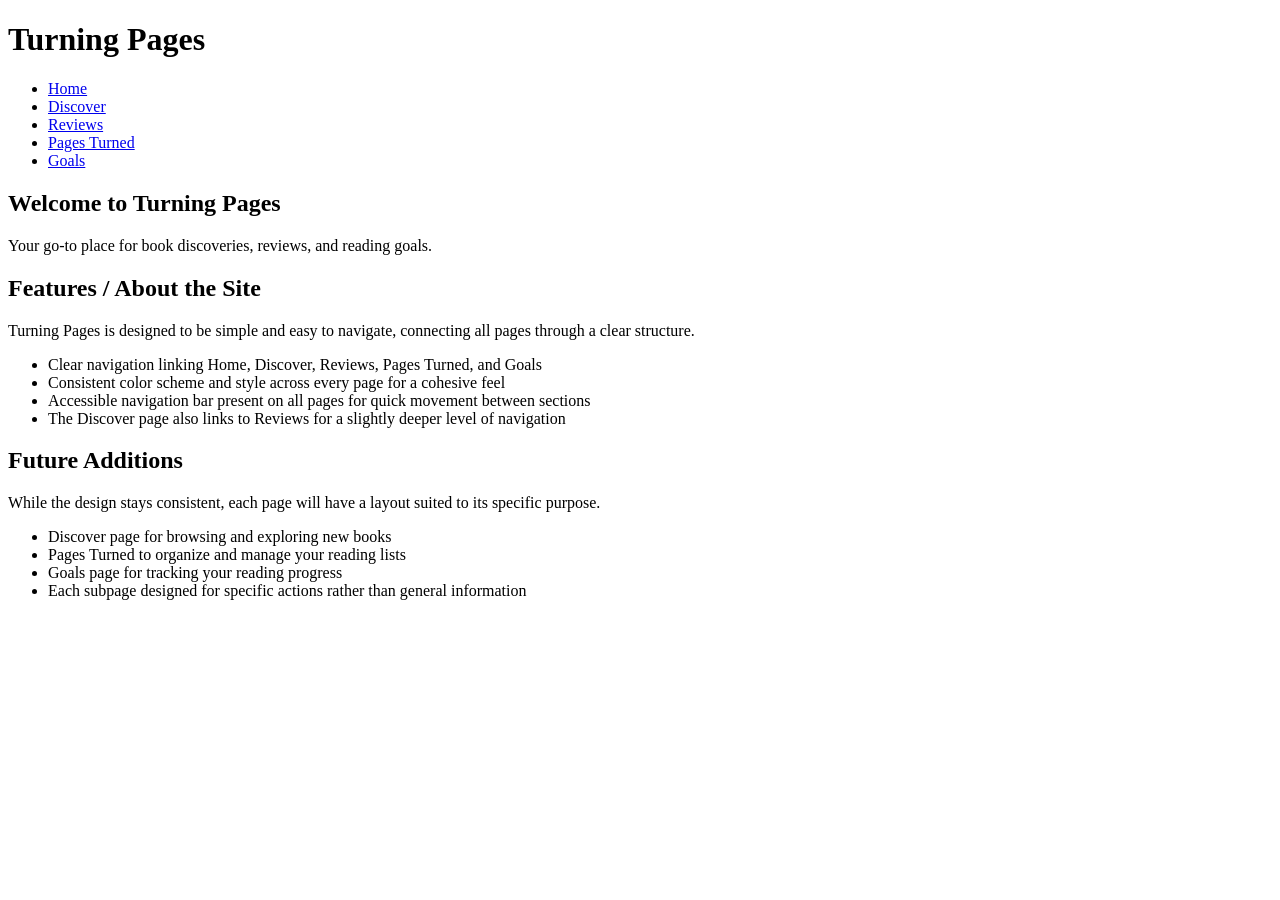
==== index.html @ 2f3bed2d "Initial Commit" ====
<!DOCTYPE html>
<html lang="en">
<head>
    <meta charset="UTF-8">
    <meta name="viewport" content="width=device-width, initial-scale=1.0">
    <title>Turning Pages</title>
</head>
<body>

    <header>
        <h1>Turning Pages</h1>
        <nav>
            <ul>
                <li><a href="index.html" class="active">Home</a></li>
                <li><a href="discover.html">Discover</a></li>
                <li><a href="reviews.html">Reviews</a></li>
                <li><a href="pagesTurned.html">Pages Turned</a></li>
                <li><a href="goals.html">Goals</a></li>
            </ul>
        </nav>
    </header>

    <main>

        <section>
            <h2>Welcome to Turning Pages</h2>
            <p>Your go-to place for book discoveries, reviews, and reading goals.</p>
        </section>

        <section>
            <h2>Features / About the Site</h2>
            <p>Turning Pages is designed to be simple and easy to navigate, connecting all pages through a clear structure.</p>
            <ul>
                <li>Clear navigation linking Home, Discover, Reviews, Pages Turned, and Goals</li>
                <li>Consistent color scheme and style across every page for a cohesive feel</li>
                <li>Accessible navigation bar present on all pages for quick movement between sections</li>
                <li>The Discover page also links to Reviews for a slightly deeper level of navigation</li>
            </ul>
        </section>

        <section>
            <h2>Future Additions</h2>
            <p>While the design stays consistent, each page will have a layout suited to its specific purpose.</p>
            <ul>
                <li>Discover page for browsing and exploring new books</li>
                <li>Pages Turned to organize and manage your reading lists</li>
                <li>Goals page for tracking your reading progress</li>
                <li>Each subpage designed for specific actions rather than general information</li>
            </ul>
        </section>

    </main>

</body>
</html>
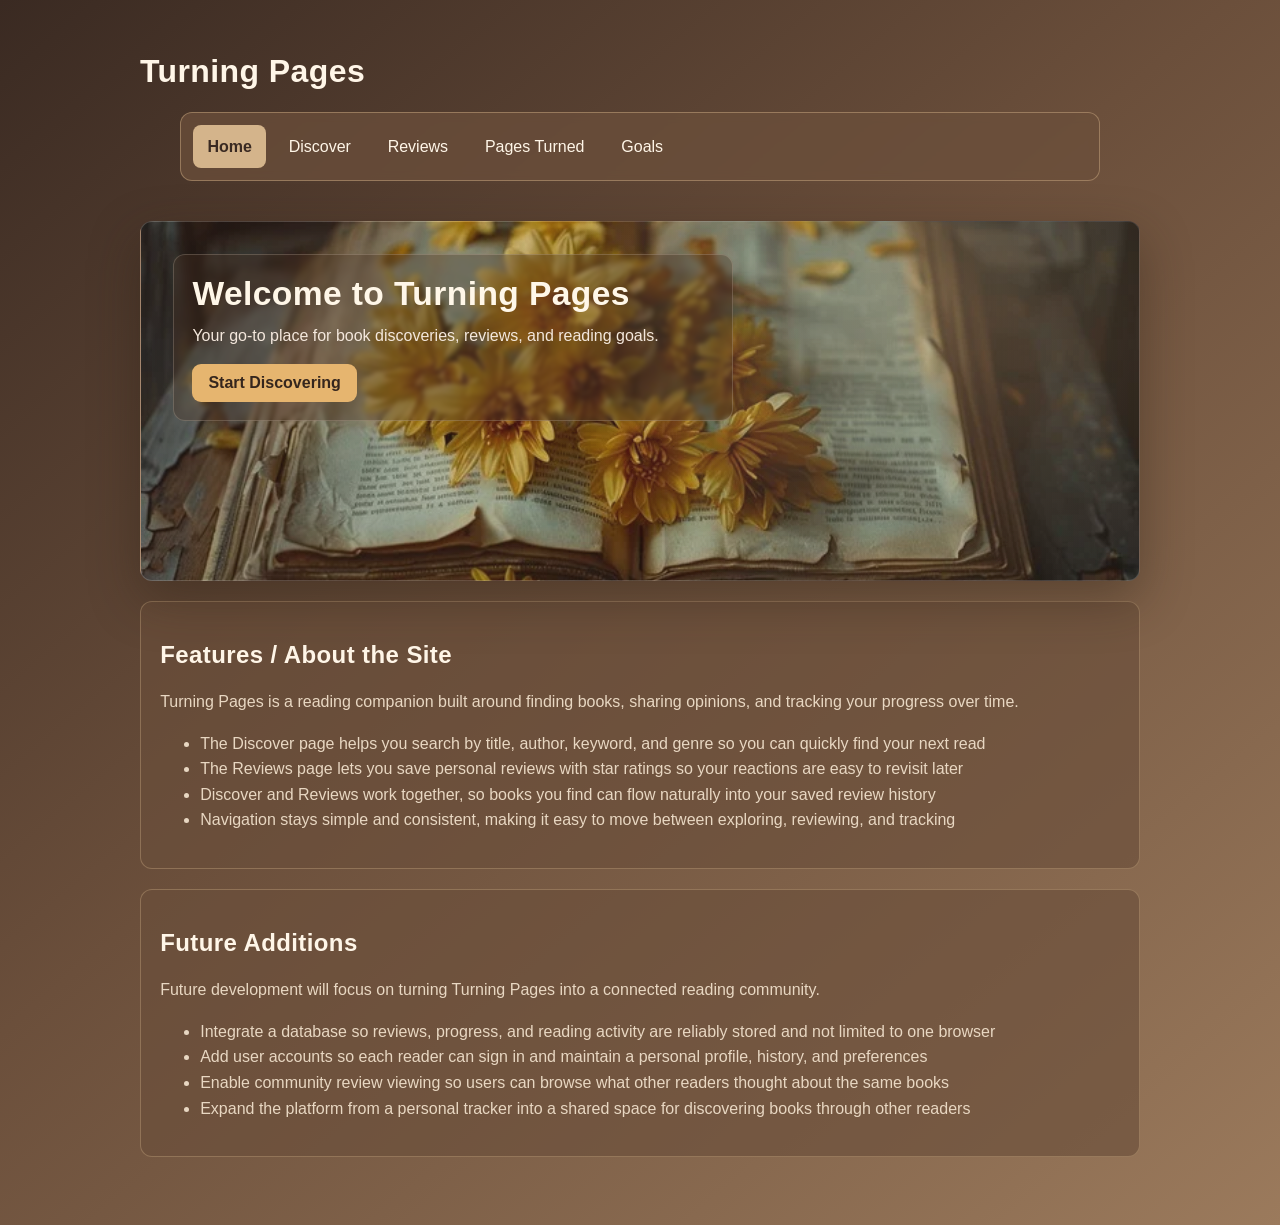
==== commit a1db7c09: "Milestone 5" ====
--- a/index.html
+++ b/index.html
@@ -4,8 +4,19 @@
     <meta charset="UTF-8">
     <meta name="viewport" content="width=device-width, initial-scale=1.0">
     <title>Turning Pages</title>
+    <link rel="stylesheet" href="style.css">
 </head>
-<body>
+<body class="is-loading">
+
+    <div id="site-loader" class="global-loader" role="status" aria-live="polite" aria-hidden="false">
+        <div class="book-loader" aria-hidden="true">
+            <div class="book-base"></div>
+            <div class="book-page page-one"></div>
+            <div class="book-page page-two"></div>
+            <div class="book-page page-three"></div>
+        </div>
+        <p id="site-loader-text" class="loader-text">Turning pages...</p>
+    </div>
 
     <header>
         <h1>Turning Pages</h1>
@@ -22,34 +33,39 @@
 
     <main>
 
-        <section>
-            <h2>Welcome to Turning Pages</h2>
-            <p>Your go-to place for book discoveries, reviews, and reading goals.</p>
+        <section class="home-hero">
+            <div class="home-hero-content">
+                <h2>Welcome to Turning Pages</h2>
+                <p>Your go-to place for book discoveries, reviews, and reading goals.</p>
+                <a class="home-hero-cta" href="discover.html">Start Discovering</a>
+            </div>
         </section>
 
         <section>
             <h2>Features / About the Site</h2>
-            <p>Turning Pages is designed to be simple and easy to navigate, connecting all pages through a clear structure.</p>
+            <p>Turning Pages is a reading companion built around finding books, sharing opinions, and tracking your progress over time.</p>
             <ul>
-                <li>Clear navigation linking Home, Discover, Reviews, Pages Turned, and Goals</li>
-                <li>Consistent color scheme and style across every page for a cohesive feel</li>
-                <li>Accessible navigation bar present on all pages for quick movement between sections</li>
-                <li>The Discover page also links to Reviews for a slightly deeper level of navigation</li>
+                <li>The Discover page helps you search by title, author, keyword, and genre so you can quickly find your next read</li>
+                <li>The Reviews page lets you save personal reviews with star ratings so your reactions are easy to revisit later</li>
+                <li>Discover and Reviews work together, so books you find can flow naturally into your saved review history</li>
+                <li>Navigation stays simple and consistent, making it easy to move between exploring, reviewing, and tracking</li>
             </ul>
         </section>
 
         <section>
             <h2>Future Additions</h2>
-            <p>While the design stays consistent, each page will have a layout suited to its specific purpose.</p>
+            <p>Future development will focus on turning Turning Pages into a connected reading community.</p>
             <ul>
-                <li>Discover page for browsing and exploring new books</li>
-                <li>Pages Turned to organize and manage your reading lists</li>
-                <li>Goals page for tracking your reading progress</li>
-                <li>Each subpage designed for specific actions rather than general information</li>
+                <li>Integrate a database so reviews, progress, and reading activity are reliably stored and not limited to one browser</li>
+                <li>Add user accounts so each reader can sign in and maintain a personal profile, history, and preferences</li>
+                <li>Enable community review viewing so users can browse what other readers thought about the same books</li>
+                <li>Expand the platform from a personal tracker into a shared space for discovering books through other readers</li>
             </ul>
         </section>
 
     </main>
 
+    <script src="main.js"></script>
+
 </body>
 </html>
--- a/style.css
+++ b/style.css
@@ -0,0 +1,792 @@
+:root {
+	--blue-deep: #3A2A22;
+	--blue-navy: #6B4F3B;
+	--blue-mid: #9B7A5C;
+	--blue-soft: #D4B48B;
+	--text-light: #FFF6E8;
+	--text-muted: #E8D7C2;
+	--accent-honey: #E6B56F;
+	--accent-cream: #F4DDB9;
+	--accent-ink: #35261D;
+}
+
+html {
+	scrollbar-width: thin;
+	scrollbar-color: var(--blue-soft) rgba(58, 42, 34, 0.7);
+}
+
+*::-webkit-scrollbar {
+	width: 12px;
+	height: 12px;
+}
+
+*::-webkit-scrollbar-track {
+	background: linear-gradient(180deg, rgba(107, 79, 59, 0.85), rgba(58, 42, 34, 0.9));
+	border-radius: 999px;
+}
+
+*::-webkit-scrollbar-thumb {
+	background: linear-gradient(180deg, var(--blue-soft), #E4C8A3);
+	border: 2px solid rgba(58, 42, 34, 0.9);
+	border-radius: 999px;
+}
+
+*::-webkit-scrollbar-thumb:hover {
+	background: linear-gradient(180deg, var(--text-light), var(--blue-soft));
+}
+
+*::-webkit-scrollbar-corner {
+	background: rgba(58, 42, 34, 0.9);
+}
+
+* {
+	box-sizing: border-box;
+}
+
+body {
+	margin: 0;
+	font-family: "Trebuchet MS", "Segoe UI", sans-serif;
+	color: var(--text-light);
+	background: linear-gradient(140deg, var(--blue-deep), var(--blue-navy) 45%, var(--blue-mid));
+	min-height: 100vh;
+}
+
+body.is-loading {
+	overflow: hidden;
+}
+
+body.modal-open {
+	overflow: hidden;
+}
+
+header,
+main,
+nav {
+	width: min(1000px, 92%);
+	margin: 0 auto;
+}
+
+header {
+	padding: 2rem 0 1rem;
+}
+
+h1,
+h2,
+h3 {
+	color: var(--text-light);
+	letter-spacing: 0.4px;
+}
+
+p,
+li {
+	color: var(--text-muted);
+	line-height: 1.6;
+}
+
+nav {
+	margin-top: 1.25rem;
+}
+
+nav ul {
+	list-style: none;
+	margin: 0;
+	padding: 0.75rem;
+	display: flex;
+	flex-wrap: wrap;
+	gap: 0.5rem;
+	background: rgba(107, 79, 59, 0.75);
+	border: 1px solid rgba(212, 180, 139, 0.45);
+	border-radius: 12px;
+	backdrop-filter: blur(5px);
+}
+
+nav a {
+	display: inline-block;
+	padding: 0.55rem 0.9rem;
+	color: var(--text-light);
+	text-decoration: none;
+	border-radius: 8px;
+	transition: background-color 0.2s ease, color 0.2s ease;
+}
+
+nav a:hover,
+nav a:focus-visible {
+	background-color: var(--blue-soft);
+	color: var(--blue-deep);
+}
+
+nav a.active {
+	background-color: var(--blue-soft);
+	color: var(--blue-deep);
+	font-weight: 700;
+}
+
+main {
+	padding: 1.5rem 0 3rem;
+}
+
+section {
+	margin-bottom: 1.25rem;
+	padding: 1.2rem;
+	background: rgba(107, 79, 59, 0.65);
+	border: 1px solid rgba(212, 180, 139, 0.35);
+	border-radius: 12px;
+}
+
+.home-hero {
+	position: relative;
+	overflow: hidden;
+	min-height: 360px;
+	padding: 2rem;
+	background:
+		linear-gradient(110deg, rgba(58, 42, 34, 0.42) 8%, rgba(107, 79, 59, 0.22) 40%, rgba(49, 35, 28, 0.2) 100%),
+		url("floral-vintage-book-stockcake.webp") center 40%/cover no-repeat,
+		linear-gradient(130deg, #4f3728 0%, #7e5c45 48%, #b38b67 100%);
+	border: 1px solid rgba(255, 241, 228, 0.2);
+	box-shadow: 0 18px 50px rgba(44, 30, 18, 0.42);
+}
+
+.home-hero::after {
+	content: "";
+	position: absolute;
+	inset: 0;
+	background: radial-gradient(circle at 80% 20%, rgba(255, 226, 170, 0.26), transparent 45%);
+	pointer-events: none;
+}
+
+.home-hero-content {
+	position: relative;
+	z-index: 1;
+	max-width: 560px;
+	background: rgba(77, 54, 38, 0.33);
+	border: 1px solid rgba(255, 241, 228, 0.18);
+	backdrop-filter: blur(2px);
+	padding: 1.1rem 1.15rem;
+	border-radius: 12px;
+}
+
+.home-hero-kicker {
+	margin: 0 0 0.35rem;
+	text-transform: uppercase;
+	letter-spacing: 1.2px;
+	font-size: 0.76rem;
+	font-weight: 700;
+	color: #ffeac8;
+}
+
+.home-hero-content h2 {
+	margin: 0 0 0.55rem;
+	font-size: clamp(1.45rem, 2.8vw, 2.1rem);
+	line-height: 1.25;
+	color: #fff7e8;
+}
+
+.home-hero-content p {
+	margin: 0;
+	color: #f4e8dd;
+}
+
+.home-hero-cta {
+	display: inline-block;
+	margin-top: 0.95rem;
+	padding: 0.62rem 1rem;
+	border-radius: 9px;
+	background: var(--accent-honey);
+	color: var(--accent-ink);
+	font-weight: 700;
+	text-decoration: none;
+	transition: transform 0.2s ease, background-color 0.2s ease;
+}
+
+.home-hero-cta:hover,
+.home-hero-cta:focus-visible {
+	background: var(--accent-cream);
+	color: var(--accent-ink);
+	transform: translateY(-1px);
+}
+
+a {
+	color: #FFFFFF;
+}
+
+a:hover,
+a:focus-visible {
+	color: var(--blue-soft);
+}
+
+.global-loader {
+	position: fixed;
+	inset: 0;
+	display: grid;
+	place-items: center;
+	gap: 0.85rem;
+	background: radial-gradient(circle at 30% 20%, rgba(212, 180, 139, 0.2), rgba(58, 42, 34, 0.95));
+	z-index: 100;
+	opacity: 1;
+	transition: opacity 0.25s ease;
+}
+
+.global-loader.hidden {
+	opacity: 0;
+	pointer-events: none;
+}
+
+.book-loader {
+	position: relative;
+	width: 94px;
+	height: 70px;
+	perspective: 240px;
+}
+
+.book-base {
+	position: absolute;
+	left: 0;
+	bottom: 0;
+	width: 94px;
+	height: 58px;
+	border-radius: 7px;
+	background: linear-gradient(140deg, var(--blue-soft), var(--text-light));
+	box-shadow: 0 10px 30px rgba(58, 42, 34, 0.45);
+}
+
+.book-page {
+	position: absolute;
+	left: 8px;
+	top: 6px;
+	width: 77px;
+	height: 50px;
+	border-radius: 5px;
+	transform-origin: left center;
+	background: linear-gradient(120deg, #FFF8EB, #F2E2CB);
+	opacity: 0.98;
+	animation: turn-page 1.35s linear infinite;
+}
+
+.book-page.page-two {
+	animation-delay: 0.45s;
+	background: linear-gradient(120deg, #F9EEDC, #EED8B6);
+}
+
+.book-page.page-three {
+	animation-delay: 0.9s;
+	background: linear-gradient(120deg, #F3E4CF, #E5CBA2);
+}
+
+.loader-text {
+	margin: 0;
+	font-weight: 700;
+	letter-spacing: 0.45px;
+	color: var(--text-light);
+}
+
+@keyframes turn-page {
+	0% {
+		transform: rotateY(0deg);
+		opacity: 0.95;
+	}
+	35% {
+		transform: rotateY(-90deg);
+		opacity: 0.75;
+	}
+	70% {
+		transform: rotateY(-180deg);
+		opacity: 0.2;
+	}
+	100% {
+		transform: rotateY(-180deg);
+		opacity: 0;
+	}
+}
+
+.search-form label {
+	display: block;
+	margin-bottom: 0.55rem;
+	font-weight: 700;
+	color: var(--text-light);
+}
+
+.search-row {
+	display: flex;
+	gap: 0.7rem;
+	align-items: center;
+}
+
+.search-row input,
+.search-row select {
+	flex: 1;
+	padding: 0.7rem 0.8rem;
+	border-radius: 8px;
+	border: 1px solid var(--blue-soft);
+	background: rgba(58, 42, 34, 0.75);
+	color: var(--text-light);
+	font-size: 1rem;
+}
+
+.search-row .genre-input {
+	flex: 0.8;
+	min-width: 165px;
+}
+
+.search-row input::placeholder {
+	color: var(--text-muted);
+}
+
+.search-row button {
+	padding: 0.72rem 1rem;
+	border: 0;
+	border-radius: 8px;
+	background: var(--accent-honey);
+	color: var(--accent-ink);
+	font-weight: 700;
+	cursor: pointer;
+}
+
+.search-row button:hover,
+.search-row button:focus-visible {
+	background: var(--accent-cream);
+}
+
+.search-status {
+	margin-top: 0.85rem;
+	margin-bottom: 1rem;
+	font-size: 0.96rem;
+	color: var(--text-muted);
+}
+
+.top-books-refresh {
+	padding: 0.58rem 0.9rem;
+	border: 1px solid rgba(212, 180, 139, 0.6);
+	border-radius: 8px;
+	background: rgba(58, 42, 34, 0.7);
+	color: var(--text-light);
+	font-weight: 700;
+	cursor: pointer;
+}
+
+.top-books-refresh:hover,
+.top-books-refresh:focus-visible {
+	background: var(--blue-mid);
+}
+
+.book-results {
+	display: grid;
+	grid-template-columns: repeat(auto-fill, minmax(170px, 1fr));
+	gap: 0.95rem;
+}
+
+.book-card {
+	border: 1px solid rgba(212, 180, 139, 0.35);
+	border-radius: 10px;
+	padding: 0.7rem;
+	text-align: left;
+	background: rgba(58, 42, 34, 0.62);
+	color: var(--text-light);
+	cursor: pointer;
+	transition: transform 0.2s ease, border-color 0.2s ease;
+}
+
+.book-card:hover,
+.book-card:focus-visible {
+	transform: translateY(-2px);
+	border-color: var(--blue-soft);
+}
+
+.book-card img {
+	width: 100%;
+	height: 220px;
+	object-fit: cover;
+	border-radius: 8px;
+	background: var(--blue-mid);
+}
+
+.book-card h3 {
+	margin: 0.65rem 0 0.45rem;
+	font-size: 1rem;
+	line-height: 1.35;
+}
+
+.book-card p {
+	margin: 0;
+	font-size: 0.85rem;
+	line-height: 1.4;
+}
+
+.card-year {
+	margin-top: 0.3rem;
+	color: var(--blue-soft);
+}
+
+.modal {
+	position: fixed;
+	inset: 0;
+	background: rgba(58, 42, 34, 0.8);
+	display: none;
+	align-items: center;
+	justify-content: center;
+	padding: 1rem;
+	z-index: 50;
+}
+
+.modal.open {
+	display: flex;
+}
+
+.modal-content {
+	position: relative;
+	width: min(800px, 95vw);
+	max-height: 88vh;
+	overflow-y: auto;
+	background: linear-gradient(160deg, var(--blue-navy), var(--blue-mid));
+	border: 1px solid rgba(212, 180, 139, 0.55);
+	border-radius: 12px;
+	padding: 1rem;
+}
+
+.modal-close {
+	position: sticky;
+	top: 0;
+	margin-left: auto;
+	display: block;
+	padding: 0.45rem 0.75rem;
+	border: 0;
+	border-radius: 8px;
+	background: var(--accent-honey);
+	color: var(--accent-ink);
+	font-weight: 700;
+	cursor: pointer;
+}
+
+.book-detail {
+	display: grid;
+	grid-template-columns: 220px 1fr;
+	gap: 1rem;
+	margin-top: 0.7rem;
+}
+
+.detail-cover {
+	width: 100%;
+	max-width: 220px;
+	border-radius: 10px;
+	background: var(--blue-deep);
+}
+
+.detail-list {
+	padding-left: 1.05rem;
+	color: var(--text-muted);
+}
+
+.detail-list li {
+	margin-bottom: 0.3rem;
+}
+
+.review-link-button {
+	display: inline-block;
+	margin-top: 0.8rem;
+	padding: 0.65rem 0.95rem;
+	border-radius: 9px;
+	background: var(--accent-honey);
+	color: var(--accent-ink);
+	font-weight: 700;
+	text-decoration: none;
+	transition: transform 0.2s ease, background-color 0.2s ease;
+}
+
+.review-link-button:hover,
+.review-link-button:focus-visible {
+	background: var(--accent-cream);
+	transform: translateY(-1px);
+	color: var(--accent-ink);
+}
+
+.review-prefill-note {
+	margin-bottom: 0.9rem;
+	font-weight: 700;
+	color: var(--blue-soft);
+}
+
+.review-form {
+	display: grid;
+	gap: 0.6rem;
+}
+
+.review-form label {
+	font-weight: 700;
+	color: var(--text-light);
+}
+
+.review-form input,
+.review-form select,
+.review-form textarea {
+	width: 100%;
+	padding: 0.72rem 0.8rem;
+	border-radius: 8px;
+	border: 1px solid var(--blue-soft);
+	background: rgba(58, 42, 34, 0.72);
+	color: var(--text-light);
+	font: inherit;
+}
+
+.review-form textarea {
+	resize: vertical;
+	min-height: 120px;
+}
+
+.star-rating {
+	display: inline-flex;
+	gap: 0.2rem;
+	align-items: center;
+}
+
+.review-form .star-btn {
+	padding: 0;
+	margin: 0;
+	background: transparent;
+	border: 0;
+	color: var(--blue-soft);
+	font-size: 1.9rem;
+	line-height: 1;
+	cursor: pointer;
+	transition: transform 0.15s ease, color 0.15s ease;
+	width: 1.9rem;
+}
+
+.review-form .star-btn.star-full {
+	color: #ffd15a;
+}
+
+.review-form .star-btn.star-half {
+	background: linear-gradient(90deg, #ffd15a 50%, var(--blue-soft) 50%);
+	-webkit-background-clip: text;
+	background-clip: text;
+	color: transparent;
+	-webkit-text-fill-color: transparent;
+}
+
+.review-form .star-btn.star-empty {
+	color: var(--blue-soft);
+}
+
+.review-form .star-btn:hover,
+.review-form .star-btn:focus-visible {
+	color: #ffe082;
+	transform: translateY(-1px);
+	outline: none;
+}
+
+.star-rating-status {
+	margin: 0;
+	font-size: 0.9rem;
+	color: var(--text-muted);
+}
+
+.review-form-actions button {
+	margin-top: 0.45rem;
+	justify-self: start;
+	padding: 0.7rem 1rem;
+	border: 0;
+	border-radius: 8px;
+	background: var(--accent-honey);
+	color: var(--accent-ink);
+	font-weight: 700;
+	cursor: pointer;
+}
+
+.review-form-actions button:hover,
+.review-form-actions button:focus-visible {
+	background: var(--accent-cream);
+}
+
+.review-form-actions {
+	display: flex;
+	gap: 0.6rem;
+	margin-top: 0.4rem;
+}
+
+.review-form-actions button {
+	min-width: 145px;
+	height: 42px;
+	margin-top: 0;
+	display: inline-flex;
+	align-items: center;
+	justify-content: center;
+}
+
+.review-form .secondary-action {
+	background: rgba(58, 42, 34, 0.8);
+	color: var(--text-light);
+	border: 1px solid var(--blue-soft);
+}
+
+.review-form .secondary-action:hover,
+.review-form .secondary-action:focus-visible {
+	background: var(--blue-mid);
+	color: var(--text-light);
+}
+
+.saved-reviews {
+	display: grid;
+	gap: 0.85rem;
+}
+
+.saved-review-card {
+	display: grid;
+	grid-template-columns: 95px 1fr;
+	gap: 0.9rem;
+	align-items: start;
+	padding: 0.95rem;
+	border-radius: 10px;
+	border: 1px solid rgba(212, 180, 139, 0.38);
+	background: rgba(58, 42, 34, 0.55);
+}
+
+.saved-review-cover {
+	width: 95px;
+	height: 138px;
+	object-fit: cover;
+	border-radius: 8px;
+	background: var(--blue-mid);
+}
+
+.saved-review-content {
+	min-width: 0;
+}
+
+.saved-review-card h3 {
+	margin: 0 0 0.35rem;
+}
+
+.saved-review-meta {
+	margin: 0 0 0.4rem;
+	color: var(--blue-soft);
+	font-weight: 700;
+}
+
+.saved-review-stars {
+	margin: 0 0 0.45rem;
+	font-size: 1.05rem;
+	letter-spacing: 0.06em;
+	color: #ffd15a;
+}
+
+.saved-star {
+	display: inline-block;
+	font-size: 1.05rem;
+	line-height: 1;
+	margin-right: 0.06rem;
+}
+
+.saved-star-full {
+	color: #ffd15a;
+}
+
+.saved-star-half {
+	background: linear-gradient(90deg, #ffd15a 50%, var(--blue-soft) 50%);
+	-webkit-background-clip: text;
+	background-clip: text;
+	color: transparent;
+	-webkit-text-fill-color: transparent;
+}
+
+.saved-star-empty {
+	color: var(--blue-soft);
+}
+
+.saved-review-date {
+	margin: 0.5rem 0 0;
+	font-size: 0.85rem;
+	color: var(--text-muted);
+}
+
+.saved-review-actions {
+	display: flex;
+	gap: 0.55rem;
+	margin-top: 0.65rem;
+}
+
+.sr-only {
+	position: absolute;
+	width: 1px;
+	height: 1px;
+	padding: 0;
+	margin: -1px;
+	overflow: hidden;
+	clip: rect(0, 0, 0, 0);
+	white-space: nowrap;
+	border: 0;
+}
+
+.saved-review-actions button {
+	width: 38px;
+	height: 38px;
+	padding: 0;
+	border-radius: 999px;
+	border: 1px solid var(--blue-soft);
+	background: rgba(58, 42, 34, 0.75);
+	color: var(--text-light);
+	cursor: pointer;
+	font-weight: 700;
+	display: grid;
+	place-items: center;
+	font-size: 1rem;
+}
+
+.saved-review-actions button:hover,
+.saved-review-actions button:focus-visible {
+	background: var(--blue-mid);
+}
+
+.review-delete-btn {
+	border-color: #CDA1B5;
+	color: #FADBE8;
+}
+
+.review-delete-btn:hover,
+.review-delete-btn:focus-visible {
+	background: #7B3D60;
+	color: #FFF0F7;
+}
+
+@media (max-width: 640px) {
+	header {
+		padding-top: 1.4rem;
+	}
+
+	nav ul {
+		gap: 0.35rem;
+		padding: 0.6rem;
+	}
+
+	nav a {
+		padding: 0.45rem 0.75rem;
+	}
+
+	.search-row {
+		flex-direction: column;
+		align-items: stretch;
+	}
+
+	.book-results {
+		grid-template-columns: repeat(auto-fill, minmax(145px, 1fr));
+	}
+
+	.book-card img {
+		height: 190px;
+	}
+
+	.book-detail {
+		grid-template-columns: 1fr;
+	}
+
+	.detail-cover {
+		max-width: 190px;
+	}
+
+	.saved-review-card {
+		grid-template-columns: 1fr;
+	}
+
+	.saved-review-cover {
+		width: 110px;
+		height: 160px;
+	}
+}
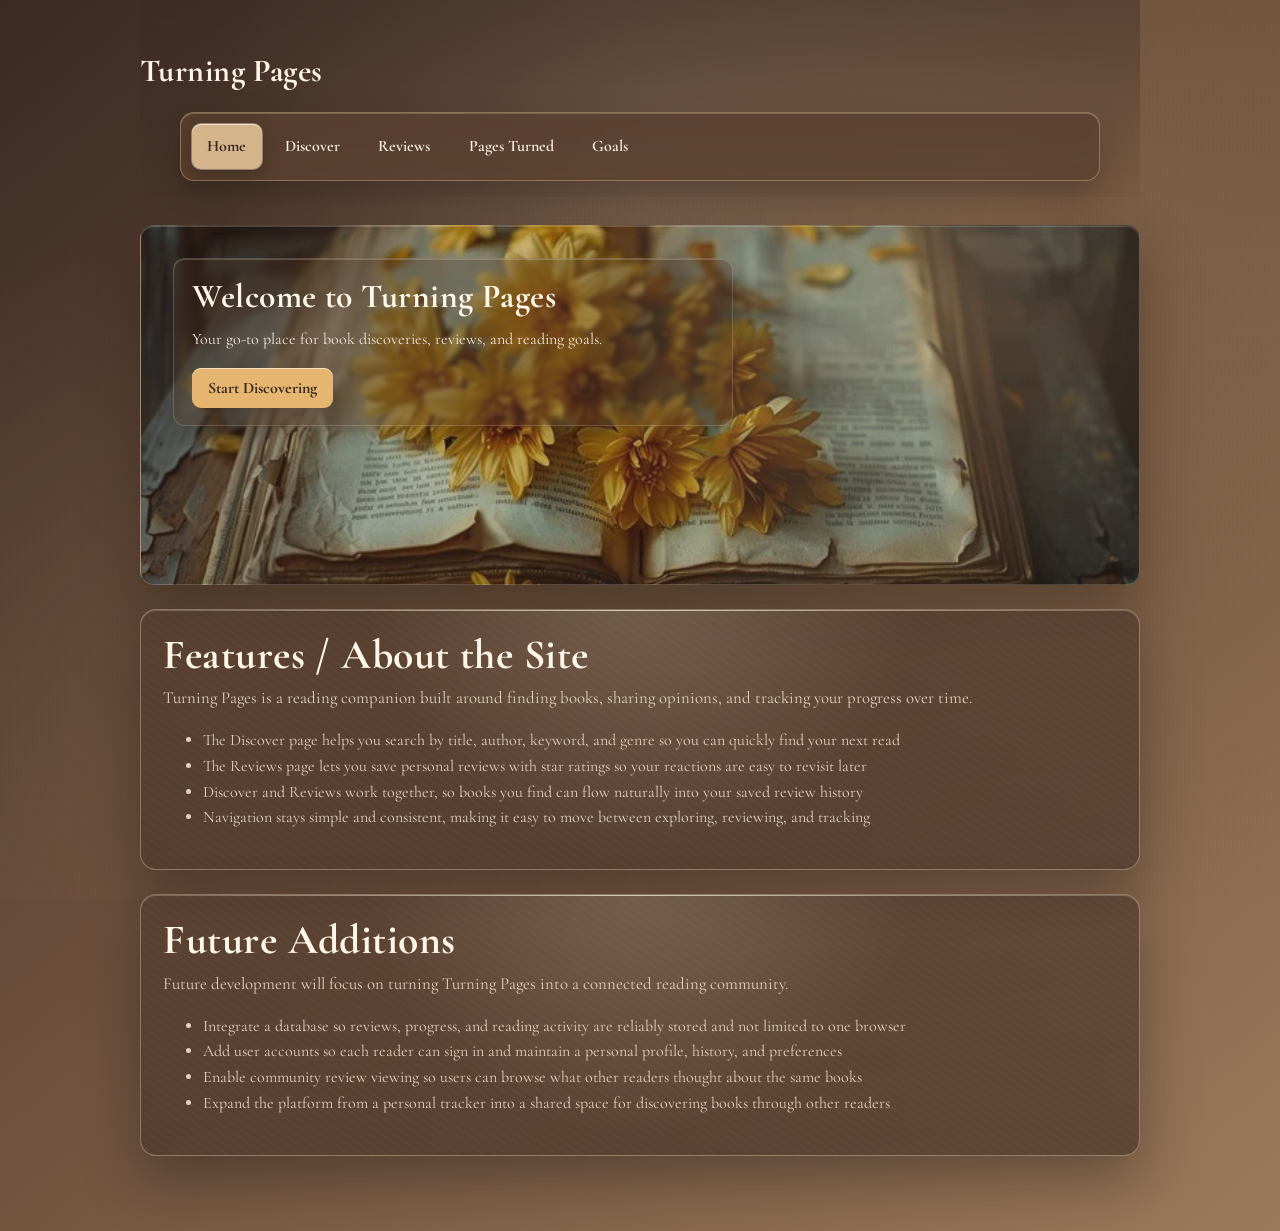
==== commit 88c7d623: "Style Changes" ====
--- a/index.html
+++ b/index.html
@@ -6,7 +6,7 @@
     <title>Turning Pages</title>
     <link rel="stylesheet" href="style.css">
 </head>
-<body class="is-loading">
+<body class="is-loading serif-everywhere">
 
     <div id="site-loader" class="global-loader" role="status" aria-live="polite" aria-hidden="false">
         <div class="book-loader" aria-hidden="true">
--- a/style.css
+++ b/style.css
@@ -1,13 +1,29 @@
+@import url("https://fonts.googleapis.com/css2?family=Cormorant+Garamond:wght@600;700&family=Source+Sans+3:wght@400;600;700&display=swap");
+
 :root {
+	--font-heading: "Cormorant Garamond", Georgia, serif;
+	--font-body: "Source Sans 3", "Trebuchet MS", "Segoe UI", sans-serif;
 	--blue-deep: #3A2A22;
 	--blue-navy: #6B4F3B;
 	--blue-mid: #9B7A5C;
 	--blue-soft: #D4B48B;
+	--blue-soft-light: #E4C8A3;
 	--text-light: #FFF6E8;
 	--text-muted: #E8D7C2;
+	--text-kicker: #ffeac8;
 	--accent-honey: #E6B56F;
 	--accent-cream: #F4DDB9;
 	--accent-ink: #35261D;
+	--star-gold: #ffd15a;
+	--star-gold-hover: #ffe082;
+	--delete-bg: #7B3D60;
+	--delete-text: #FFF0F7;
+	--surface-1: rgba(107, 79, 59, 0.65);
+	--surface-2: rgba(84, 61, 46, 0.72);
+	--elev-low: 0 8px 20px rgba(27, 19, 13, 0.22);
+	--elev-mid: 0 16px 36px rgba(26, 18, 12, 0.3);
+	--elev-high: 0 24px 56px rgba(22, 15, 10, 0.36);
+	--edge-light: inset 0 1px 0 rgba(255, 242, 224, 0.2);
 }
 
 html {
@@ -26,7 +42,7 @@
 }
 
 *::-webkit-scrollbar-thumb {
-	background: linear-gradient(180deg, var(--blue-soft), #E4C8A3);
+	background: linear-gradient(180deg, var(--blue-soft), var(--blue-soft-light));
 	border: 2px solid rgba(58, 42, 34, 0.9);
 	border-radius: 999px;
 }
@@ -45,10 +61,39 @@
 
 body {
 	margin: 0;
-	font-family: "Trebuchet MS", "Segoe UI", sans-serif;
-	color: var(--text-light);
-	background: linear-gradient(140deg, var(--blue-deep), var(--blue-navy) 45%, var(--blue-mid));
+	font-family: var(--font-body);
+	color: var(--text-light);
+	background:
+		radial-gradient(circle at 78% 14%, rgba(227, 187, 136, 0.15), transparent 34%),
+		linear-gradient(140deg, var(--blue-deep), var(--blue-navy) 45%, var(--blue-mid));
 	min-height: 100vh;
+}
+
+body.serif-everywhere {
+	--font-body: var(--font-heading);
+}
+
+body::before {
+	content: "";
+	position: fixed;
+	inset: 0;
+	background:
+		radial-gradient(circle at 50% 18%, rgba(246, 221, 187, 0.16), transparent 45%),
+		radial-gradient(circle at 15% 80%, rgba(155, 122, 92, 0.15), transparent 38%);
+	pointer-events: none;
+	z-index: -1;
+}
+
+body::after {
+	content: "";
+	position: fixed;
+	inset: 0;
+	background:
+		repeating-linear-gradient(0deg, rgba(255, 248, 235, 0.015) 0, rgba(255, 248, 235, 0.015) 1px, transparent 1px, transparent 3px),
+		repeating-linear-gradient(90deg, rgba(52, 38, 29, 0.03) 0, rgba(52, 38, 29, 0.03) 1px, transparent 1px, transparent 4px);
+	opacity: 0.4;
+	pointer-events: none;
+	z-index: -1;
 }
 
 body.is-loading {
@@ -68,18 +113,25 @@
 
 header {
 	padding: 2rem 0 1rem;
+	position: sticky;
+	top: 0;
+	z-index: 20;
+	backdrop-filter: blur(8px);
+	background: linear-gradient(to bottom, rgba(58, 42, 34, 0.42), rgba(58, 42, 34, 0.05));
 }
 
 h1,
 h2,
 h3 {
 	color: var(--text-light);
-	letter-spacing: 0.4px;
+	font-family: var(--font-heading);
+	letter-spacing: 0.45px;
+	line-height: 1.15;
 }
 
 p,
 li {
-	color: var(--text-muted);
+	color: #e4d2bf;
 	line-height: 1.6;
 }
 
@@ -90,47 +142,104 @@
 nav ul {
 	list-style: none;
 	margin: 0;
-	padding: 0.75rem;
+	padding: 0.7rem;
 	display: flex;
 	flex-wrap: wrap;
 	gap: 0.5rem;
-	background: rgba(107, 79, 59, 0.75);
+	background: rgba(91, 65, 48, 0.78);
 	border: 1px solid rgba(212, 180, 139, 0.45);
-	border-radius: 12px;
-	backdrop-filter: blur(5px);
+	border-radius: 14px;
+	backdrop-filter: blur(10px);
+	box-shadow: var(--elev-mid), var(--edge-light);
 }
 
 nav a {
 	display: inline-block;
-	padding: 0.55rem 0.9rem;
+	padding: 0.62rem 0.95rem;
 	color: var(--text-light);
 	text-decoration: none;
-	border-radius: 8px;
-	transition: background-color 0.2s ease, color 0.2s ease;
+	border-radius: 9px;
+	font-weight: 600;
+	transition: background-color 0.2s ease, color 0.2s ease, transform 0.2s ease, box-shadow 0.2s ease;
 }
 
 nav a:hover,
 nav a:focus-visible {
 	background-color: var(--blue-soft);
 	color: var(--blue-deep);
+	transform: translateY(-1px);
+	box-shadow: inset 0 1px 0 rgba(255, 246, 232, 0.55);
 }
 
 nav a.active {
 	background-color: var(--blue-soft);
 	color: var(--blue-deep);
 	font-weight: 700;
+	box-shadow: 0 0 0 1px rgba(255, 246, 232, 0.4), 0 7px 15px rgba(39, 28, 20, 0.34), inset 0 1px 0 rgba(255, 246, 232, 0.72);
 }
 
 main {
-	padding: 1.5rem 0 3rem;
+	padding: 1.7rem 0 3.2rem;
 }
 
 section {
-	margin-bottom: 1.25rem;
-	padding: 1.2rem;
-	background: rgba(107, 79, 59, 0.65);
+	margin-bottom: 1.5rem;
+	padding: 1.4rem;
+	background: var(--surface-1);
 	border: 1px solid rgba(212, 180, 139, 0.35);
-	border-radius: 12px;
+	border-radius: 14px;
+	box-shadow: var(--elev-mid), var(--edge-light);
+}
+
+main section:not(.home-hero),
+.discover-panel {
+	position: relative;
+	overflow: hidden;
+	background: linear-gradient(175deg, var(--surface-2), rgba(72, 52, 39, 0.7));
+	border: 1px solid rgba(245, 223, 192, 0.36);
+	border-radius: 16px;
+	box-shadow: var(--elev-high), var(--edge-light);
+}
+
+main section:not(.home-hero)::before,
+.discover-panel::before {
+	content: "";
+	position: absolute;
+	inset: 0;
+	background:
+		repeating-linear-gradient(35deg, rgba(255, 247, 232, 0.015) 0, rgba(255, 247, 232, 0.015) 2px, transparent 2px, transparent 7px),
+		radial-gradient(circle at 50% -15%, rgba(255, 238, 210, 0.18), transparent 48%);
+	pointer-events: none;
+}
+
+main section:not(.home-hero)::after,
+.discover-panel::after {
+	content: "";
+	position: absolute;
+	left: 0;
+	right: 0;
+	top: 0;
+	height: 1px;
+	background: linear-gradient(90deg, transparent, rgba(255, 241, 222, 0.65), transparent);
+	pointer-events: none;
+}
+
+main section:not(.home-hero) > *,
+.discover-panel > * {
+	position: relative;
+	z-index: 1;
+}
+
+main section:not(.home-hero) h2,
+.discover-panel h2 {
+	font-size: clamp(2rem, 4vw, 2.6rem);
+	margin: 0 0 0.35rem;
+}
+
+main section:not(.home-hero) > p,
+.discover-panel > p {
+	margin: 0;
+	font-size: 1.05rem;
 }
 
 .home-hero {
@@ -140,10 +249,10 @@
 	padding: 2rem;
 	background:
 		linear-gradient(110deg, rgba(58, 42, 34, 0.42) 8%, rgba(107, 79, 59, 0.22) 40%, rgba(49, 35, 28, 0.2) 100%),
-		url("floral-vintage-book-stockcake.webp") center 40%/cover no-repeat,
+		url("Images/floral-vintage-book-stockcake.webp") center 40%/cover no-repeat,
 		linear-gradient(130deg, #4f3728 0%, #7e5c45 48%, #b38b67 100%);
 	border: 1px solid rgba(255, 241, 228, 0.2);
-	box-shadow: 0 18px 50px rgba(44, 30, 18, 0.42);
+	box-shadow: 0 24px 56px rgba(44, 30, 18, 0.42), var(--edge-light);
 }
 
 .home-hero::after {
@@ -163,6 +272,7 @@
 	backdrop-filter: blur(2px);
 	padding: 1.1rem 1.15rem;
 	border-radius: 12px;
+	box-shadow: var(--elev-low), var(--edge-light);
 }
 
 .home-hero-kicker {
@@ -171,7 +281,7 @@
 	letter-spacing: 1.2px;
 	font-size: 0.76rem;
 	font-weight: 700;
-	color: #ffeac8;
+	color: var(--text-kicker);
 }
 
 .home-hero-content h2 {
@@ -195,7 +305,8 @@
 	color: var(--accent-ink);
 	font-weight: 700;
 	text-decoration: none;
-	transition: transform 0.2s ease, background-color 0.2s ease;
+	box-shadow: 0 10px 22px rgba(53, 38, 29, 0.25), inset 0 1px 0 rgba(255, 248, 234, 0.62);
+	transition: transform 0.2s ease, background-color 0.2s ease, box-shadow 0.2s ease;
 }
 
 .home-hero-cta:hover,
@@ -203,6 +314,7 @@
 	background: var(--accent-cream);
 	color: var(--accent-ink);
 	transform: translateY(-1px);
+	box-shadow: 0 14px 26px rgba(53, 38, 29, 0.3), inset 0 1px 0 rgba(255, 248, 234, 0.72);
 }
 
 a {
@@ -300,31 +412,43 @@
 
 .search-form label {
 	display: block;
-	margin-bottom: 0.55rem;
-	font-weight: 700;
-	color: var(--text-light);
+	margin-top: 1.1rem;
+	margin-bottom: 0.6rem;
+	font-weight: 700;
+	color: var(--text-light);
+	letter-spacing: 0.2px;
 }
 
 .search-row {
 	display: flex;
-	gap: 0.7rem;
+	gap: 0.8rem;
 	align-items: center;
 }
 
 .search-row input,
 .search-row select {
 	flex: 1;
-	padding: 0.7rem 0.8rem;
-	border-radius: 8px;
+	height: 48px;
+	padding: 0.76rem 0.95rem;
+	border-radius: 10px;
 	border: 1px solid var(--blue-soft);
-	background: rgba(58, 42, 34, 0.75);
+	background: linear-gradient(180deg, rgba(81, 59, 44, 0.84), rgba(58, 42, 34, 0.82));
 	color: var(--text-light);
 	font-size: 1rem;
+	box-shadow: inset 0 1px 0 rgba(255, 240, 216, 0.14), inset 0 -1px 0 rgba(25, 17, 12, 0.25);
+	transition: border-color 0.2s ease, box-shadow 0.2s ease, background-color 0.2s ease;
+}
+
+.search-row input:focus-visible,
+.search-row select:focus-visible {
+	outline: none;
+	border-color: var(--accent-cream);
+	box-shadow: 0 0 0 3px rgba(244, 221, 185, 0.24);
 }
 
 .search-row .genre-input {
 	flex: 0.8;
-	min-width: 165px;
+	min-width: 175px;
 }
 
 .search-row input::placeholder {
@@ -332,23 +456,28 @@
 }
 
 .search-row button {
-	padding: 0.72rem 1rem;
+	height: 48px;
+	padding: 0 1.2rem;
 	border: 0;
-	border-radius: 8px;
+	border-radius: 10px;
 	background: var(--accent-honey);
 	color: var(--accent-ink);
 	font-weight: 700;
 	cursor: pointer;
+	box-shadow: 0 12px 24px rgba(52, 38, 29, 0.27), inset 0 1px 0 rgba(255, 250, 240, 0.58);
+	transition: transform 0.2s ease, box-shadow 0.2s ease, background-color 0.2s ease;
 }
 
 .search-row button:hover,
 .search-row button:focus-visible {
 	background: var(--accent-cream);
+	transform: translateY(-1px);
+	box-shadow: 0 16px 28px rgba(52, 38, 29, 0.34), inset 0 1px 0 rgba(255, 250, 240, 0.72);
 }
 
 .search-status {
-	margin-top: 0.85rem;
-	margin-bottom: 1rem;
+	margin-top: 1rem;
+	margin-bottom: 1.3rem;
 	font-size: 0.96rem;
 	color: var(--text-muted);
 }
@@ -371,24 +500,39 @@
 .book-results {
 	display: grid;
 	grid-template-columns: repeat(auto-fill, minmax(170px, 1fr));
-	gap: 0.95rem;
+	gap: 1.05rem;
 }
 
 .book-card {
+	position: relative;
+	overflow: hidden;
 	border: 1px solid rgba(212, 180, 139, 0.35);
-	border-radius: 10px;
-	padding: 0.7rem;
+	border-radius: 12px;
+	padding: 0.82rem;
 	text-align: left;
-	background: rgba(58, 42, 34, 0.62);
-	color: var(--text-light);
-	cursor: pointer;
-	transition: transform 0.2s ease, border-color 0.2s ease;
+	background: linear-gradient(172deg, rgba(78, 56, 41, 0.86), rgba(58, 42, 34, 0.8));
+	color: var(--text-light);
+	box-shadow: var(--elev-low), inset 0 1px 0 rgba(255, 241, 220, 0.24);
+	transition: transform 0.2s ease, border-color 0.2s ease, box-shadow 0.2s ease;
+	opacity: 0;
+	transform: translateY(8px);
+	animation: card-enter 0.42s cubic-bezier(0.2, 0.7, 0.2, 1) forwards;
+	animation-delay: calc(var(--card-index, 0) * 34ms);
 }
 
 .book-card:hover,
 .book-card:focus-visible {
-	transform: translateY(-2px);
-	border-color: var(--blue-soft);
+	transform: translateY(-4px);
+	border-color: var(--accent-cream);
+	box-shadow: var(--elev-mid), inset 0 1px 0 rgba(255, 241, 220, 0.34);
+}
+
+.book-card::before {
+	content: "";
+	position: absolute;
+	inset: 0;
+	background: linear-gradient(180deg, rgba(255, 247, 233, 0.08), transparent 35%);
+	pointer-events: none;
 }
 
 .book-card img {
@@ -397,12 +541,18 @@
 	object-fit: cover;
 	border-radius: 8px;
 	background: var(--blue-mid);
+	box-shadow: 0 6px 14px rgba(28, 19, 13, 0.28);
 }
 
 .book-card h3 {
-	margin: 0.65rem 0 0.45rem;
+	margin: 0.72rem 0 0.48rem;
 	font-size: 1rem;
 	line-height: 1.35;
+	display: -webkit-box;
+	line-clamp: 2;
+	-webkit-line-clamp: 2;
+	-webkit-box-orient: vertical;
+	overflow: hidden;
 }
 
 .book-card p {
@@ -412,8 +562,166 @@
 }
 
 .card-year {
-	margin-top: 0.3rem;
+	margin-top: 0.35rem;
 	color: var(--blue-soft);
+}
+
+.book-card-actions {
+	display: grid;
+	grid-template-columns: 1fr;
+	gap: 0.45rem;
+	margin-top: 0.7rem;
+}
+
+.book-card-action {
+	width: 100%;
+	min-height: 44px;
+	padding: 0.58rem 0.72rem;
+	border-radius: 9px;
+	border: 1px solid rgba(212, 180, 139, 0.5);
+	background: linear-gradient(180deg, rgba(89, 64, 47, 0.88), rgba(58, 42, 34, 0.84));
+	color: var(--text-light);
+	font-weight: 700;
+	cursor: pointer;
+	box-shadow: 0 7px 14px rgba(31, 21, 15, 0.24), inset 0 1px 0 rgba(255, 241, 220, 0.24);
+	transition: transform 0.2s ease, box-shadow 0.2s ease, background-color 0.2s ease;
+}
+
+@keyframes card-enter {
+	from {
+		opacity: 0;
+		transform: translateY(8px);
+	}
+	to {
+		opacity: 1;
+		transform: translateY(0);
+	}
+}
+
+@media (prefers-reduced-motion: reduce) {
+	.book-card {
+		animation: none;
+		opacity: 1;
+		transform: none;
+	}
+}
+
+.book-card-action:hover,
+.book-card-action:focus-visible {
+	background: var(--blue-mid);
+	transform: translateY(-1px);
+	box-shadow: 0 11px 18px rgba(31, 21, 15, 0.3), inset 0 1px 0 rgba(255, 241, 220, 0.34);
+}
+
+.add-pages-turned-button {
+	background: var(--accent-honey);
+	color: var(--accent-ink);
+	border-color: rgba(244, 221, 185, 0.45);
+}
+
+.add-pages-turned-button:hover,
+.add-pages-turned-button:focus-visible {
+	background: var(--accent-cream);
+	color: var(--accent-ink);
+}
+
+.bookshelf-grid {
+	display: grid;
+	grid-template-columns: repeat(auto-fill, minmax(165px, 1fr));
+	gap: 1rem;
+	padding-top: 0.35rem;
+	background:
+		repeating-linear-gradient(
+			to bottom,
+			rgba(83, 58, 42, 0.3) 0,
+			rgba(83, 58, 42, 0.3) 168px,
+			rgba(156, 119, 87, 0.35) 168px,
+			rgba(156, 119, 87, 0.35) 176px
+		);
+	border-radius: 10px;
+	padding: 0.8rem;
+}
+
+.shelf-book-card {
+	position: relative;
+	overflow: hidden;
+	padding: 0.65rem;
+	border-radius: 10px;
+	background: rgba(58, 42, 34, 0.86);
+	border: 1px solid rgba(212, 180, 139, 0.35);
+	box-shadow: var(--elev-low), inset 0 1px 0 rgba(255, 241, 220, 0.2);
+	cursor: pointer;
+	transition: transform 0.18s ease, border-color 0.18s ease, box-shadow 0.2s ease;
+}
+
+.shelf-book-card:hover,
+.shelf-book-card:focus-visible {
+	transform: translateY(-2px);
+	border-color: var(--blue-soft);
+	box-shadow: var(--elev-mid), inset 0 1px 0 rgba(255, 241, 220, 0.3);
+	outline: none;
+}
+
+.shelf-book-card::before {
+	content: "";
+	position: absolute;
+	inset: 0;
+	background: linear-gradient(180deg, rgba(255, 247, 233, 0.07), transparent 40%);
+	pointer-events: none;
+}
+
+.shelf-book-cover {
+	width: 100%;
+	height: 220px;
+	object-fit: cover;
+	border-radius: 8px;
+	background: var(--blue-mid);
+}
+
+.shelf-book-card h3 {
+	margin: 0.62rem 0 0.42rem;
+	font-size: 0.98rem;
+	line-height: 1.34;
+}
+
+.shelf-book-card p {
+	margin: 0;
+	font-size: 0.85rem;
+}
+
+.shelf-book-year {
+	margin-top: 0.28rem;
+	color: var(--blue-soft);
+}
+
+.shelf-review-detail {
+	display: grid;
+	grid-template-columns: 220px 1fr;
+	gap: 1rem;
+	margin-top: 0.7rem;
+}
+
+.shelf-review-author {
+	margin: 0;
+	color: var(--blue-soft);
+	font-weight: 700;
+}
+
+.shelf-review-rating {
+	margin: 0.45rem 0 0.5rem;
+	color: #ffd15a;
+	font-weight: 700;
+	letter-spacing: 0.04em;
+}
+
+.shelf-review-text {
+	margin: 0;
+}
+
+.shelf-review-date {
+	margin-top: 0.55rem;
+	font-size: 0.9rem;
+	color: var(--text-muted);
 }
 
 .modal {
@@ -440,6 +748,7 @@
 	border: 1px solid rgba(212, 180, 139, 0.55);
 	border-radius: 12px;
 	padding: 1rem;
+	box-shadow: var(--elev-high), inset 0 1px 0 rgba(255, 245, 226, 0.24);
 }
 
 .modal-close {
@@ -454,6 +763,7 @@
 	color: var(--accent-ink);
 	font-weight: 700;
 	cursor: pointer;
+	box-shadow: 0 9px 16px rgba(44, 31, 24, 0.26), inset 0 1px 0 rgba(255, 250, 240, 0.64);
 }
 
 .book-detail {
@@ -488,7 +798,8 @@
 	color: var(--accent-ink);
 	font-weight: 700;
 	text-decoration: none;
-	transition: transform 0.2s ease, background-color 0.2s ease;
+	box-shadow: 0 10px 18px rgba(45, 31, 22, 0.26), inset 0 1px 0 rgba(255, 248, 234, 0.62);
+	transition: transform 0.2s ease, background-color 0.2s ease, box-shadow 0.2s ease;
 }
 
 .review-link-button:hover,
@@ -496,6 +807,12 @@
 	background: var(--accent-cream);
 	transform: translateY(-1px);
 	color: var(--accent-ink);
+	box-shadow: 0 14px 24px rgba(45, 31, 22, 0.32), inset 0 1px 0 rgba(255, 248, 234, 0.74);
+}
+
+.modal-add-pages-turned {
+	display: inline-block;
+	margin-right: 0.55rem;
 }
 
 .review-prefill-note {
@@ -521,9 +838,19 @@
 	padding: 0.72rem 0.8rem;
 	border-radius: 8px;
 	border: 1px solid var(--blue-soft);
-	background: rgba(58, 42, 34, 0.72);
+	background: linear-gradient(180deg, rgba(81, 59, 44, 0.84), rgba(58, 42, 34, 0.82));
 	color: var(--text-light);
 	font: inherit;
+	box-shadow: inset 0 1px 0 rgba(255, 240, 216, 0.14), inset 0 -1px 0 rgba(25, 17, 12, 0.25);
+}
+
+.review-form input:focus-visible,
+.review-form select:focus-visible,
+.review-form textarea:focus-visible,
+.goals-form input:focus-visible {
+	outline: none;
+	border-color: var(--accent-cream);
+	box-shadow: 0 0 0 3px rgba(244, 221, 185, 0.22), inset 0 1px 0 rgba(255, 240, 216, 0.2);
 }
 
 .review-form textarea {
@@ -551,11 +878,11 @@
 }
 
 .review-form .star-btn.star-full {
-	color: #ffd15a;
+	color: var(--star-gold);
 }
 
 .review-form .star-btn.star-half {
-	background: linear-gradient(90deg, #ffd15a 50%, var(--blue-soft) 50%);
+	background: linear-gradient(90deg, var(--star-gold) 50%, var(--blue-soft) 50%);
 	-webkit-background-clip: text;
 	background-clip: text;
 	color: transparent;
@@ -568,7 +895,7 @@
 
 .review-form .star-btn:hover,
 .review-form .star-btn:focus-visible {
-	color: #ffe082;
+	color: var(--star-gold-hover);
 	transform: translateY(-1px);
 	outline: none;
 }
@@ -589,11 +916,15 @@
 	color: var(--accent-ink);
 	font-weight: 700;
 	cursor: pointer;
+	box-shadow: 0 10px 18px rgba(45, 31, 22, 0.26), inset 0 1px 0 rgba(255, 248, 234, 0.62);
+	transition: transform 0.2s ease, box-shadow 0.2s ease, background-color 0.2s ease;
 }
 
 .review-form-actions button:hover,
 .review-form-actions button:focus-visible {
 	background: var(--accent-cream);
+	transform: translateY(-1px);
+	box-shadow: 0 14px 24px rgba(45, 31, 22, 0.32), inset 0 1px 0 rgba(255, 248, 234, 0.74);
 }
 
 .review-form-actions {
@@ -636,7 +967,8 @@
 	padding: 0.95rem;
 	border-radius: 10px;
 	border: 1px solid rgba(212, 180, 139, 0.38);
-	background: rgba(58, 42, 34, 0.55);
+	background: linear-gradient(176deg, rgba(81, 59, 44, 0.82), rgba(58, 42, 34, 0.72));
+	box-shadow: var(--elev-low), inset 0 1px 0 rgba(255, 241, 220, 0.22);
 }
 
 .saved-review-cover {
@@ -665,7 +997,7 @@
 	margin: 0 0 0.45rem;
 	font-size: 1.05rem;
 	letter-spacing: 0.06em;
-	color: #ffd15a;
+	color: var(--star-gold);
 }
 
 .saved-star {
@@ -676,11 +1008,11 @@
 }
 
 .saved-star-full {
-	color: #ffd15a;
+	color: var(--star-gold);
 }
 
 .saved-star-half {
-	background: linear-gradient(90deg, #ffd15a 50%, var(--blue-soft) 50%);
+	background: linear-gradient(90deg, var(--star-gold) 50%, var(--blue-soft) 50%);
 	-webkit-background-clip: text;
 	background-clip: text;
 	color: transparent;
@@ -721,13 +1053,14 @@
 	padding: 0;
 	border-radius: 999px;
 	border: 1px solid var(--blue-soft);
-	background: rgba(58, 42, 34, 0.75);
+	background: linear-gradient(180deg, rgba(89, 64, 47, 0.88), rgba(58, 42, 34, 0.84));
 	color: var(--text-light);
 	cursor: pointer;
 	font-weight: 700;
 	display: grid;
 	place-items: center;
 	font-size: 1rem;
+	box-shadow: 0 7px 14px rgba(31, 21, 15, 0.24), inset 0 1px 0 rgba(255, 241, 220, 0.24);
 }
 
 .saved-review-actions button:hover,
@@ -742,8 +1075,152 @@
 
 .review-delete-btn:hover,
 .review-delete-btn:focus-visible {
-	background: #7B3D60;
-	color: #FFF0F7;
+	background: var(--delete-bg);
+	color: var(--delete-text);
+}
+
+.goals-helper-text {
+	margin-bottom: 0.85rem;
+}
+
+.goals-form {
+	display: grid;
+	gap: 0.6rem;
+	margin-bottom: 1rem;
+}
+
+.goals-form label {
+	font-weight: 700;
+	color: var(--text-light);
+}
+
+.goals-form input {
+	width: 100%;
+	padding: 0.72rem 0.8rem;
+	border-radius: 8px;
+	border: 1px solid var(--blue-soft);
+	background: linear-gradient(180deg, rgba(81, 59, 44, 0.84), rgba(58, 42, 34, 0.82));
+	color: var(--text-light);
+	font: inherit;
+	box-shadow: inset 0 1px 0 rgba(255, 240, 216, 0.14), inset 0 -1px 0 rgba(25, 17, 12, 0.25);
+}
+
+.goals-form button {
+	justify-self: start;
+	padding: 0.68rem 1rem;
+	border: 0;
+	border-radius: 8px;
+	background: var(--accent-honey);
+	color: var(--accent-ink);
+	font-weight: 700;
+	cursor: pointer;
+	box-shadow: 0 10px 18px rgba(45, 31, 22, 0.26), inset 0 1px 0 rgba(255, 248, 234, 0.62);
+	transition: transform 0.2s ease, box-shadow 0.2s ease, background-color 0.2s ease;
+}
+
+.goals-form button:hover,
+.goals-form button:focus-visible {
+	background: var(--accent-cream);
+	transform: translateY(-1px);
+	box-shadow: 0 14px 24px rgba(45, 31, 22, 0.32), inset 0 1px 0 rgba(255, 248, 234, 0.74);
+}
+
+.goals-form .secondary-action {
+	background: rgba(58, 42, 34, 0.8);
+	color: var(--text-light);
+	border: 1px solid var(--blue-soft);
+}
+
+.goals-form .secondary-action:hover,
+.goals-form .secondary-action:focus-visible {
+	background: var(--blue-mid);
+	color: var(--text-light);
+}
+
+.goals-inline-fields {
+	display: grid;
+	gap: 0.55rem;
+}
+
+.goal-progress-panel {
+	padding: 0.9rem;
+	border-radius: 10px;
+	background: linear-gradient(175deg, rgba(76, 56, 42, 0.74), rgba(58, 42, 34, 0.62));
+	border: 1px solid rgba(212, 180, 139, 0.35);
+	box-shadow: var(--elev-low), inset 0 1px 0 rgba(255, 241, 220, 0.2);
+}
+
+.goal-summary {
+	margin: 0 0 0.55rem;
+	font-weight: 700;
+	color: var(--text-light);
+}
+
+.goal-progress-track {
+	width: 100%;
+	height: 14px;
+	border-radius: 999px;
+	background: rgba(212, 180, 139, 0.25);
+	overflow: hidden;
+}
+
+.goal-progress-bar {
+	height: 100%;
+	width: 0%;
+	background: linear-gradient(90deg, #D7A357, #F4DDB9);
+	transition: width 0.28s ease;
+}
+
+.goal-percent {
+	margin: 0.55rem 0 0;
+	color: var(--text-muted);
+	font-size: 0.9rem;
+}
+
+.goals-reset-section {
+	margin-top: 1.5rem;
+	text-align: center;
+}
+
+.danger-action {
+	padding: 0.55rem 1.4rem;
+	border-radius: 8px;
+	border: 1px solid rgba(200, 60, 60, 0.7);
+	background: rgba(140, 30, 30, 0.75);
+	color: var(--text-light);
+	font-weight: 700;
+	cursor: pointer;
+	font-size: 0.95rem;
+	box-shadow: 0 9px 16px rgba(59, 16, 16, 0.28), inset 0 1px 0 rgba(255, 214, 214, 0.25);
+}
+
+.danger-action:hover,
+.danger-action:focus-visible {
+	background: rgba(180, 40, 40, 0.95);
+}
+
+.goal-ideas {
+	display: flex;
+	flex-wrap: wrap;
+	gap: 0.55rem;
+	margin-bottom: 0.9rem;
+}
+
+.goal-idea-chip {
+	padding: 0.48rem 0.7rem;
+	border-radius: 999px;
+	border: 1px solid rgba(212, 180, 139, 0.6);
+	background: linear-gradient(180deg, rgba(89, 64, 47, 0.88), rgba(58, 42, 34, 0.84));
+	color: var(--text-light);
+	cursor: pointer;
+	font-weight: 700;
+	font-size: 0.84rem;
+	box-shadow: 0 7px 14px rgba(31, 21, 15, 0.24), inset 0 1px 0 rgba(255, 241, 220, 0.22);
+}
+
+.goal-idea-chip:hover,
+.goal-idea-chip:focus-visible {
+	background: var(--blue-mid);
 }
 
 @media (max-width: 640px) {
@@ -763,14 +1240,30 @@
 	.search-row {
 		flex-direction: column;
 		align-items: stretch;
+		gap: 0.68rem;
+	}
+
+	.search-row input,
+	.search-row select,
+	.search-row button {
+		height: 50px;
 	}
 
 	.book-results {
 		grid-template-columns: repeat(auto-fill, minmax(145px, 1fr));
+		gap: 0.9rem;
 	}
 
 	.book-card img {
 		height: 190px;
+	}
+
+	.shelf-book-cover {
+		height: 190px;
+	}
+
+	.shelf-review-detail {
+		grid-template-columns: 1fr;
 	}
 
 	.book-detail {
@@ -789,4 +1282,8 @@
 		width: 110px;
 		height: 160px;
 	}
-}
+
+	.goal-ideas {
+		gap: 0.45rem;
+	}
+}
